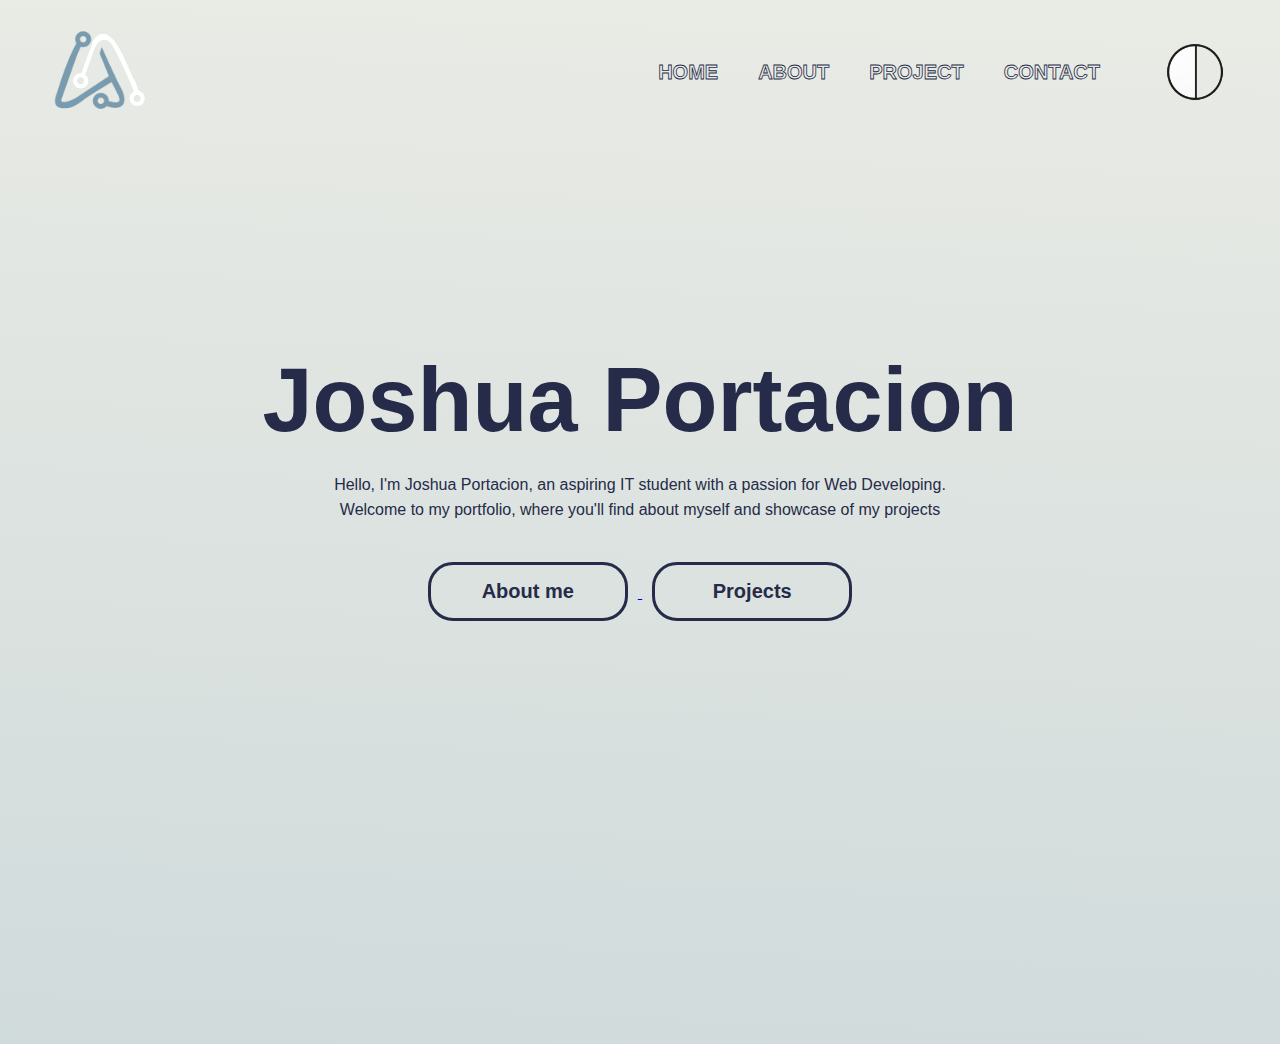
==== index.html @ 2a8d87c0 "13th" ====
<!DOCTYPE html>
<html lang="en">
<head>
    <meta charset="UTF-8">
    <meta http-equiv="X-UA-Compatible" content="IE=edge">
    <meta name="viewport" content="width=device-width, initial-scale=1.0">
    <title>E-Portfolio</title>
    
    <link rel="stylesheet" href="WEB.css">
    <link rel="stylesheet" href="https://cdnjs.cloudflare.com/ajax/libs/font-awesome/6.0.0-beta2/css/all.min.css" integrity="sha512-YWzhKL2whUzgiheMoBFwW8CKV4qpHQAEuvilg9FAn5VJUDwKZZxkJNuGM4XkWuk94WCrrwslk8yWNGmY1EduTA==" crossorigin="anonymous" referrerpolicy="no-referrer" />
</head>
<body>
    <header>
        <nav>
            <ul class='nav-bar'>
                <li><a href="index.html">
                  <img src="img\Logo.png" class="logo" alt="Home" id="logo" /></a></li>
                <input type='checkbox' id='check' />
                <label for="check" class="open-menu"><i class="fas fa-bars"></i></label>
                <ul class="menu"> 
                    <li><a href="index.html">Home</a></li>
                    <li><a href="ABOUT.html">About</a></li>
                    <li><a href="PROJECT.html">Project</a></li>
                    <li><a href="CONTACT.html">Contact</a></li>
                    <label for="check" class="close-menu"><i class="fas fa-times"></i></label>
                <li></li><img src="img\Light.png" id="icon"/></li>
                </ul>
                
            </ul>
        </nav>
        
    </header>
    
    <div class="all">
    <div class="content">
        <h1>Joshua Portacion</h1>
        
        <p>
          Hello, I'm Joshua Portacion, an aspiring IT student with a passion for
          Web Developing. <br />
          Welcome to my portfolio, where you'll find about myself and showcase
          of my projects
        </p>
        <div>
          <a href="AboutMe.html">
            <button type="button"><span></span>About me</button>
          </a>
          <a href="Project.html">
            <button type="button"><span></span>Projects</button>
          </a>
        </div>
    </div>
  </div>
  <script src="WEB.js"></script>
</body>
</html>
---- WEB.css ----
*{
  box-sizing: border-box;
  margin: 0;
  padding: 0;
}

:root {
  --font-main-color: #252b48;
  --font-secondary-color: #96b6c5;
  --background-color: linear-gradient(
    182deg,
    #f1f0e8,
    #adc4ce,
    #f1f0e8,
    #96b6c5
  );
  --image-background-shadow: black;
}
.dark-theme {
  --font-main-color: #96b6c5;
  --font-secondary-color: #252b48;
  --background-color: linear-gradient(
    182deg,
    #272829,
    #61677a,
    #272829,
    #61677a
    
  );
  --image-background-shadow: white;
}

@keyframes contentIMG {
  0% {
    transform: scale(0.5);
  }

  100% {
    transform: scale(1);
  }
}

@keyframes contentP {
  0% {
    font-size: 0%;
  }

  100% {
    font-size: 100%;
  }
}
@keyframes contentH1 {
  0% {
    font-size: 10px;
  }

  100% {
    font-size: 90px;
  }
}
@keyframes contentNAV {
  0% {
    opacity: 0;
    transform: translateX(250px);
  }

  100% {
    opacity: 1;
    transform: translateX(0);
  }
}

@-webkit-keyframes AnimationName {
  0% {
    background-position: 50% 0%;
  }
  50% {
    background-position: 51% 100%;
  }
  100% {
    background-position: 50% 0%;
  }
}
@-moz-keyframes AnimationName {
  0% {
    background-position: 50% 0%;
  }
  50% {
    background-position: 51% 100%;
  }
  100% {
    background-position: 50% 0%;
  }
}
@-o-keyframes AnimationName {
  0% {
    background-position: 50% 0%;
  }
  50% {
    background-position: 51% 100%;
  }
  100% {
    background-position: 50% 0%;
  }
}
@keyframes AnimationName {
  0% {
    background-position: 50% 0%;
  }
  50% {
    background-position: 51% 100%;
  }
  100% {
    background-position: 50% 0%;
  }
}


body {
  font-family: "Poppins", sans-serif;
  --color1: #ffffff94 ;
  --color2: #181818 ;
  background: var(--background-color);
  background-size: 800% 800%;
  -webkit-animation: AnimationName 28s ease infinite;
  -moz-animation: AnimationName 28s ease infinite;
  -o-animation: AnimationName 28s ease infinite;
  animation: AnimationName 28s ease infinite;
  overflow: auto;
  overflow-x: hidden;
}

.all {
  width: 100%;
  height: 100vh;
  text-align: center;
  
}
.nav-bar {
  width: 100%;
  display: flex;
  justify-content: space-between;
  align-items: center;
  list-style: none;
  position: relative;
  padding: 20px 50px;
  
}
.logo {width: 100px; }

.menu {
  
  display: flex;
  align-items: center;
}

.menu li {
  list-style: none;
  display: inline-block;
  margin: 0 20px;
  position: relative;
}
.menu li a {
  text-decoration: none;
  color: #ffffff00;
  font-weight: bold;
  font-size: 20px;
  -webkit-text-stroke: 0.8px;
  -webkit-text-stroke-color: var(--font-main-color);
  text-transform: uppercase;
  font-family: "CustomFont", sans-serif;
  animation: contentNAV 1s ease 0s 1 normal none;
}
.menu li a::after {
  content: "";
  height: 3px;
  width: 0;
  background: #00000059;
  position: absolute;
  left: 0;
  bottom: -3px;
  transition: 0.5s;
}
.menu li a:hover:after {width: 100%;}
.open-menu , .close-menu {
  position: absolute;
  color: var(--color2);
  cursor: pointer;
  font-size: 1.5rem;
  display: none;
}
.open-menu {
  top: 50%;
  right: 20px;
  transform: translateY(-50%);
}
.close-menu {
  top: 20px;
  right: 20px;
}

.content {
  width: 100%;
  position: absolute;
  top: 50%;
  transform: translateY(-50%);
  text-align: center;
  color: var(--font-main-color);
  overflow: hidden;
  white-space: nowrap;
}

.content h1 {
  font-size: 90px;
  margin-top: 90px;
  font-family: "CustomFont", sans-serif;
  animation: contentH1 1s ease;
}

.content p {
  margin: 20px auto;
  font-weight: 100;
  line-height: 25px;
  font-family: "CustomFont", sans-serif;
  animation: contentP 0.8s ease;
}

button {
  width: 200px;

  padding: 15px 0;
  text-align: center;
  margin: 20px 10px;
  font-weight: bold;
  border: 3px solid var(--font-main-color);
  border-radius: 25px;
  background: transparent;
  color: var(--font-main-color);
  cursor: pointer;
  position: relative;
  overflow: hidden;
  font-family: "CustomFont", sans-serif;
  font-size: 20px;
}

span {
  background: var(--font-main-color);
  height: 100%;
  width: 0;
  position: absolute;
  left: 0;
  bottom: 0;
  z-index: -1;
  transition: 0.3s;
}

button:hover span {
  width: 100%;
}

button:hover {
  border: none;
  color: var(--font-secondary-color);
}

#icon{
  width: 70px;
  cursor: pointer;
}

.container{
  margin-top: 100px;
  margin-bottom: 300px;
}

.grid {
  display: grid;
  grid-template-columns: repeat(2, 1fr); 
  grid-template-rows: repeat(2, 1fr); 
  gap: 50px;
  justify-content: center;
  align-items: center;
  height: 60vh;
  width: 80vh;
  text-align: center;
  padding: 20px;
  margin-bottom: px;
  
}


.item {
  position: relative;
  overflow: hidden;
  width: 550px;
  height: 300px;
  cursor: pointer;
  right: -35rem;
  top: 6rem;
  border-radius: 50px;
  box-shadow: 10px 10px 50px black;
}




.item:hover img {
  transform: scale(1.1);
  transition: transform 0.3s ease;
}


.overlay {
  position: absolute;
  top: 0;
  left: 0;
  right: 0;
  bottom: 0;
  background-color: rgba(0, 0, 0, 0.8);
  color: #fff;
  display: flex;
  flex-direction: column;
  justify-content: center;
  align-items: center;
  opacity: 0;
  transition: opacity 0.3s ease;
}


.item:hover .overlay {
  opacity: 1;
}


.overlay h3 {
  margin: 0;
  font-size: 1.2rem;
}

.overlay p {
  margin: 5px 0;
  font-size: 1rem;
}

.heading {
  width: 100%;
  position: absolute;
  left: 750px;
  transform: translateY(-50%);
  text-align: left;
  color: var(--font-main-color);
  overflow: hidden;
  white-space: nowrap;
}

.heading h1{
  font-size: 100px;
  margin-bottom: 20px;
  font-family: "CustomFont", sans-serif;
}

#check {display: none;}
  @media(max-width: 610px){
    .menu {
      display: flex;
      flex-direction: column;
      align-items: center;
      width: 100%;
      position: fixed; /* Change this from absolute to fixed */
      top: 0;
      right: -100%;
      z-index: 100;
      background-color: var(--color2);
      transition: all 0.2s ease-in-out;
      height: 100vh; /* Add this to take up the full viewport height */
      overflow-y: auto; /* Add this for scrolling on smaller screens */
    }
  
    .menu.opened {
      right: 0;
    }
  
    .menu-overlay {
      display: none;
      position: fixed;
      top: 0;
      left: 0;
      width: 100%;
      height: 100%;
      background: rgba(0, 0, 0, 0.6); /* Add an overlay background */
      z-index: 99; /* Position it below the menu */
    }
  
    .menu li {
      margin-top: 40px;
    }
  
    .menu li a {
      padding: 10px;
      color: var(--color1);
    }
  
    .open-menu, .close-menu {
      display: block;
      color: var(--color2);
      position: absolute;
      top: 20px;
      right: 20px;
      z-index: 101; /* Position it above the menu overlay */
    }
  
    #check:checked ~ .menu {
      right: 0;
    }
  
    #check:checked ~ .menu-overlay {
      display: block;
    }
  
    .grid {
      grid-template-columns: 1fr; /* Stack items in a single column */
      width: 100%; /* Full width on mobile devices */
    }
    .item {
      width: 100%; /* Full width on mobile devices */
      right: 0;
      top: 0;
    }

  }
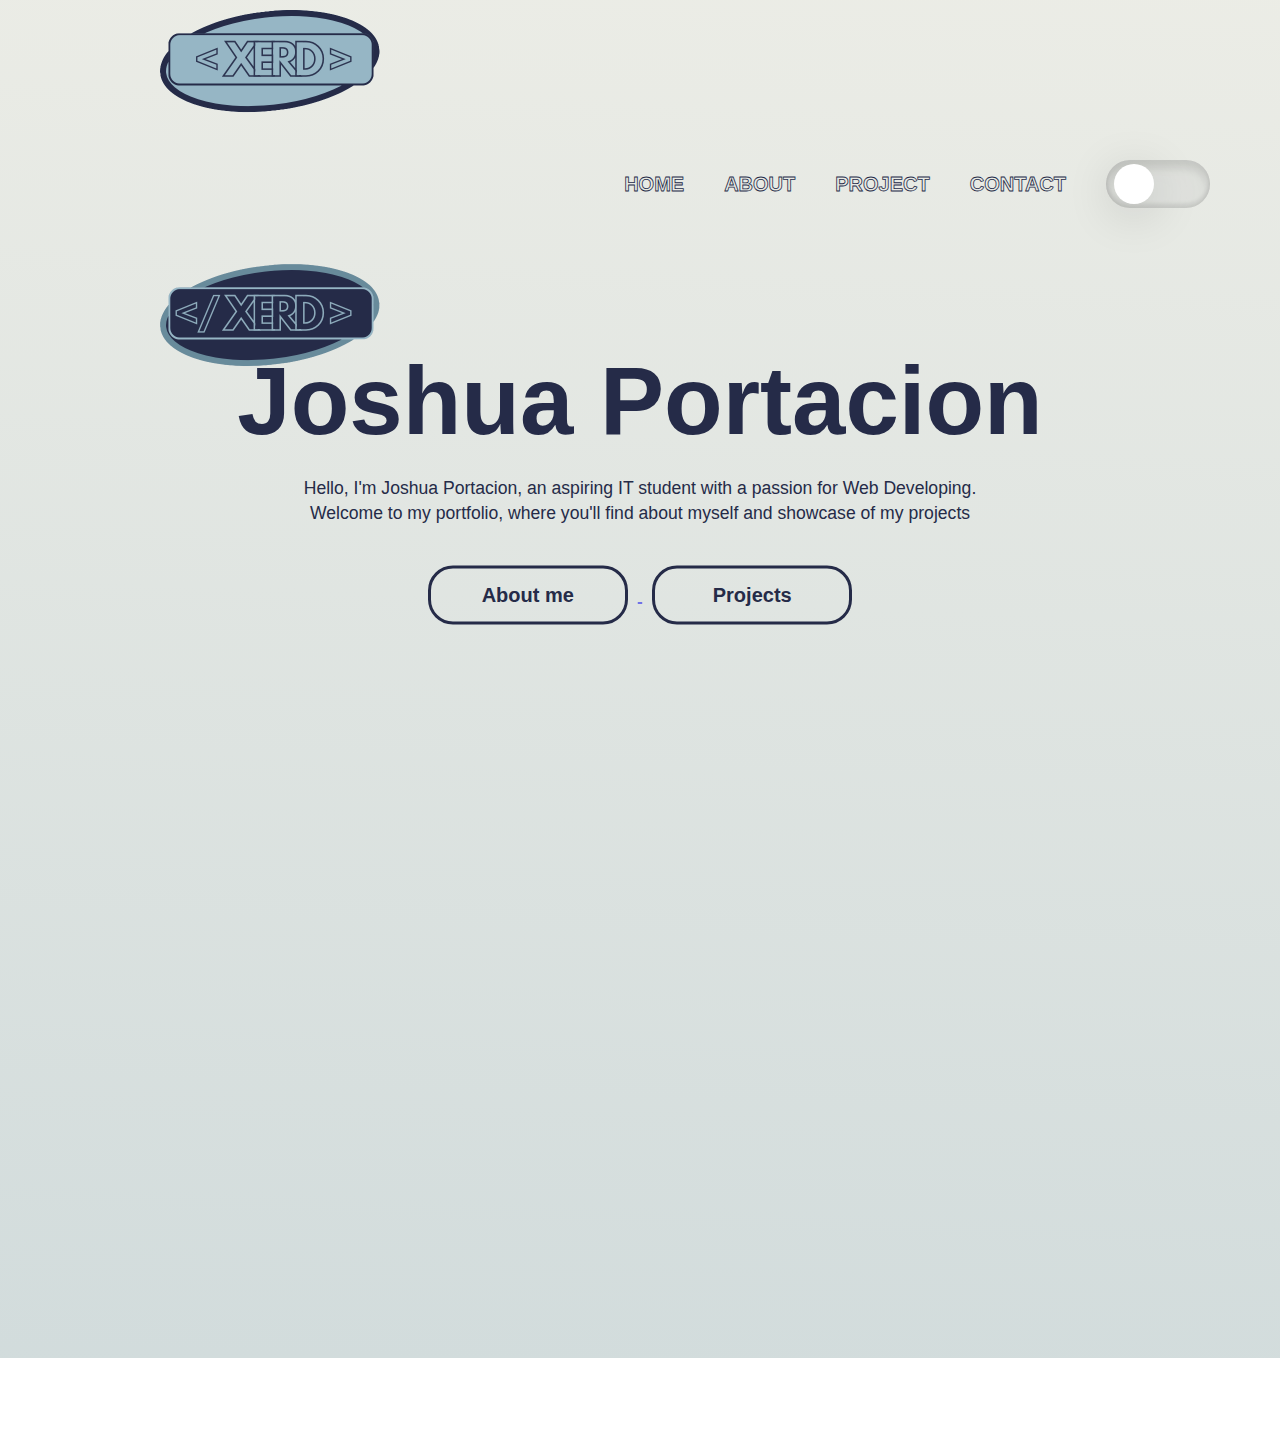
==== commit 462e1c0a: "20th" ====
--- a/index.html
+++ b/index.html
@@ -7,14 +7,16 @@
     <title>E-Portfolio</title>
     
     <link rel="stylesheet" href="WEB.css">
+    <link rel="stylesheet" href="https://cdnjs.cloudflare.com/ajax/libs/font-awesome/6.1.2/css/all.min.css" integrity="sha512-1sCRPdkRXhBV2PBLUdRb4tMg1w2YPf37qatUFeS7zlBy7jJI8Lf4VHwWfZZfpXtYSLy85pkm9GaYVYMfw5BC1A==" crossorigin="anonymous" referrerpolicy="no-referrer" />
     <link rel="stylesheet" href="https://cdnjs.cloudflare.com/ajax/libs/font-awesome/6.0.0-beta2/css/all.min.css" integrity="sha512-YWzhKL2whUzgiheMoBFwW8CKV4qpHQAEuvilg9FAn5VJUDwKZZxkJNuGM4XkWuk94WCrrwslk8yWNGmY1EduTA==" crossorigin="anonymous" referrerpolicy="no-referrer" />
 </head>
-<body>
+<body style="overflow-y: hidden ;">
     <header>
         <nav>
             <ul class='nav-bar'>
                 <li><a href="index.html">
-                  <img src="img\Logo.png" class="logo" alt="Home" id="logo" /></a></li>
+                  <img id="logo-light" src="img\lightlogo.png" alt="Light Logo">
+                  <img id="logo-dark" src="img\darklogo.png" alt="Dark Logo"></a></li>
                 <input type='checkbox' id='check' />
                 <label for="check" class="open-menu"><i class="fas fa-bars"></i></label>
                 <ul class="menu"> 
@@ -23,14 +25,14 @@
                     <li><a href="PROJECT.html">Project</a></li>
                     <li><a href="CONTACT.html">Contact</a></li>
                     <label for="check" class="close-menu"><i class="fas fa-times"></i></label>
-                <li></li><img src="img\Light.png" id="icon"/></li>
+                <li><div class="btn"> <div class="btn__indicator"> <div class="btn__icon-container"> <i class="btn__icon fa-solid"></i> </div> </div> </div> </li>
                 </ul>
                 
             </ul>
         </nav>
         
     </header>
-    
+
     <div class="all">
     <div class="content">
         <h1>Joshua Portacion</h1>
--- a/WEB.css
+++ b/WEB.css
@@ -5,28 +5,29 @@
 }
 
 :root {
-  --font-main-color: #252b48;
-  --font-secondary-color: #96b6c5;
-  --background-color: linear-gradient(
+  --color: #9176FF;
+  --light-color: linear-gradient(
     182deg,
     #f1f0e8,
     #adc4ce,
     #f1f0e8,
-    #96b6c5
-  );
+    #96b6c5);
+  --light-icon-color: #FFDE59;
+  --font-main-color: #252b48;
+  --font-secondary-color: #96b6c5;
   --image-background-shadow: black;
 }
-.dark-theme {
+.darkmode {
   --font-main-color: #96b6c5;
   --font-secondary-color: #252b48;
-  --background-color: linear-gradient(
+  --dark-icon-color: #fff;
+  --dark-color: linear-gradient(
     182deg,
     #272829,
     #61677a,
     #272829,
-    #61677a
-    
-  );
+    #61677a);
+  --dark-color-back: #2b2b2b;
   --image-background-shadow: white;
 }
 
@@ -46,16 +47,16 @@
   }
 
   100% {
-    font-size: 100%;
+    font-size: 1.1rem;
   }
 }
 @keyframes contentH1 {
   0% {
-    font-size: 10px;
-  }
-
-  100% {
-    font-size: 90px;
+    font-size: 0%;
+  }
+
+  100% {
+    font-size: 6rem;
   }
 }
 @keyframes contentNAV {
@@ -113,6 +114,81 @@
   100% {
     background-position: 50% 0%;
   }
+}
+
+.btn{
+  background-color: #ffffff3d;
+  width: 6.5em;
+  height: 3em;
+  border-radius: 10em;
+  padding: 0 0.5em;
+
+  box-shadow: inset 0 8px 60px rgba(0,0,0, .1),
+              inset 0 8px 8px rgba(0,0,0, .1),
+              inset 0 -4px 4px rgba(0,0,0, .1);
+
+  position: relative;
+
+  display: flex;
+  align-items: center;
+
+  cursor: pointer;
+}
+
+.btn__indicator{
+  background-color: #fff;
+  width: 2.5em;
+  height: 2.5em;
+  border-radius: 50%;
+
+  position: absolute;
+
+  box-shadow: 0 8px 50px rgba(0,0,0, .2);
+
+  transition: transform .3s ease;
+}
+
+.btn__icon-container{
+  width: 100%;
+  height: 100%;
+
+  display: flex;
+  justify-content: center;
+  align-items: center;
+}
+
+.btn__icon{
+  color: var(--light-icon-color);
+  font-size: 1rem;
+}
+
+/* ANIMATION */
+.btn__icon.animated{
+  animation: spin 0.5s;
+}
+
+@keyframes spin{
+  to {
+    transform: rotate(360deg);
+  }
+}
+
+/*  DARKMODE  */
+
+.darkmode .btn{
+  box-shadow: inset 0 8px 60px rgba(0,0,0, .3),
+              inset 8px 0 8px rgba(0,0,0, .3),
+              inset 0 -4px 4px rgba(0,0,0, .3);
+}
+
+.darkmode .btn__indicator{
+  transform: translateX(3em);
+  background-color: var(--dark-color-back);
+  box-shadow: 0 8px 40px rgba(0,0,0, .3);
+}
+
+.darkmode .btn__icon{
+  color: var(--dark-icon-color);
 }
 
 
@@ -120,7 +196,7 @@
   font-family: "Poppins", sans-serif;
   --color1: #ffffff94 ;
   --color2: #181818 ;
-  background: var(--background-color);
+  background: var(--light-color);
   background-size: 800% 800%;
   -webkit-animation: AnimationName 28s ease infinite;
   -moz-animation: AnimationName 28s ease infinite;
@@ -130,6 +206,20 @@
   overflow-x: hidden;
 }
 
+body.darkmode{
+  font-family: "Poppins", sans-serif;
+  --color1: #ffffff94 ;
+  --color2: #181818 ;
+  background: var(--dark-color);
+  background-size: 800% 800%;
+  -webkit-animation: AnimationName 28s ease infinite;
+  -moz-animation: AnimationName 28s ease infinite;
+  -o-animation: AnimationName 28s ease infinite;
+  animation: AnimationName 28s ease infinite;
+  overflow: auto;
+  overflow-x: hidden;
+}
+
 .all {
   width: 100%;
   height: 100vh;
@@ -138,6 +228,7 @@
 }
 .nav-bar {
   width: 100%;
+  margin-top: -90px;
   display: flex;
   justify-content: space-between;
   align-items: center;
@@ -146,7 +237,9 @@
   padding: 20px 50px;
   
 }
-.logo {width: 100px; }
+#logo-light {width: 250px; margin-left: 6rem;}
+#logo-dark {width: 250px; margin-left: 6rem;}
+
 
 .menu {
   
@@ -199,6 +292,7 @@
   right: 20px;
 }
 
+
 .content {
   width: 100%;
   position: absolute;
@@ -211,18 +305,19 @@
 }
 
 .content h1 {
-  font-size: 90px;
+  font-size: 6rem;
   margin-top: 90px;
   font-family: "CustomFont", sans-serif;
   animation: contentH1 1s ease;
 }
 
 .content p {
+  font-size: 1.1rem;
   margin: 20px auto;
   font-weight: 100;
   line-height: 25px;
   font-family: "CustomFont", sans-serif;
-  animation: contentP 0.8s ease;
+  animation: contentP 1.1s ease;
 }
 
 button {
@@ -268,6 +363,7 @@
   cursor: pointer;
 }
 
+/* CSS for PROJECT*/
 .container{
   margin-top: 100px;
   margin-bottom: 300px;
@@ -342,7 +438,25 @@
   font-size: 1rem;
 }
 
-.heading {
+.project-heading {
+  width: 100%;
+  position: absolute;
+
+  transform: translateY(-50%);
+  text-align: center;
+  color: var(--font-main-color);
+  overflow: hidden;
+  white-space: nowrap;
+}
+
+.project-heading h1{
+  font-size: 100px;
+  margin-bottom: 20px;
+  font-family: "CustomFont", sans-serif;
+}
+/* CSS FOR ABOUT */
+
+.about-heading{
   width: 100%;
   position: absolute;
   left: 750px;
@@ -352,28 +466,52 @@
   overflow: hidden;
   white-space: nowrap;
 }
-
-.heading h1{
-  font-size: 100px;
-  margin-bottom: 20px;
-  font-family: "CustomFont", sans-serif;
-}
+.aboutme{
+  padding: 15em 30em;
+}
+
+.aboutme li{
+list-style-type: circle;
+font-size: 25px;
+
+}
+
+.aboutme p{
+  margin-bottom: 50px;
+  margin-top: 10px;
+  font-size: 17px;
+  }
 
 #check {display: none;}
   @media(max-width: 610px){
+    .nav-bar {
+      width: 100%;
+      margin-top: 30px;
+      display: flex;
+      justify-content: space-between;
+      align-items: center;
+      list-style: none;
+      position: relative;
+      padding: 20px 50px;
+      
+    }
+    
+    #logo-light {width: 175px; margin-left: -2rem; margin-top: -80px;}
+    #logo-dark {width: 175px; margin-left: -2rem; margin-top: -80px;}
+
     .menu {
       display: flex;
       flex-direction: column;
       align-items: center;
       width: 100%;
-      position: fixed; /* Change this from absolute to fixed */
+      position: fixed; 
       top: 0;
       right: -100%;
       z-index: 100;
       background-color: var(--color2);
       transition: all 0.2s ease-in-out;
-      height: 100vh; /* Add this to take up the full viewport height */
-      overflow-y: auto; /* Add this for scrolling on smaller screens */
+      height: 100vh; 
+      overflow-y: auto; 
     }
   
     .menu.opened {
@@ -387,8 +525,8 @@
       left: 0;
       width: 100%;
       height: 100%;
-      background: rgba(0, 0, 0, 0.6); /* Add an overlay background */
-      z-index: 99; /* Position it below the menu */
+      background: rgba(0, 0, 0, 0.6); 
+      z-index: 99; 
     }
   
     .menu li {
@@ -406,7 +544,7 @@
       position: absolute;
       top: 20px;
       right: 20px;
-      z-index: 101; /* Position it above the menu overlay */
+      z-index: 101;
     }
   
     #check:checked ~ .menu {
@@ -418,15 +556,76 @@
     }
   
     .grid {
-      grid-template-columns: 1fr; /* Stack items in a single column */
-      width: 100%; /* Full width on mobile devices */
+      grid-template-columns: 1fr; 
+      width: 100%; 
     }
     .item {
-      width: 100%; /* Full width on mobile devices */
+      width: 100%; 
       right: 0;
       top: 0;
     }
-
-  }
+  
+    .logo{
+      width: 70px;
+    }
+   
+    .content {
+      width: 100%;
+      height: max-content;
+      position: absolute;
+      top: 40%;
+      transform: translateY(-50%);
+      text-align: center;
+      color: var(--font-main-color);
+      overflow: hidden;
+      white-space: normal;
+    }
+
+    .content h1 {
+      font-size: calc(7vw + 1rem);
+      margin-top: 90px;
+      font-family: "CustomFont", sans-serif;
+      animation: contentH1 0s ease;
+    }
+    
+    .content p {
+      font-size: calc(1vw + .5rem);
+      margin: 10px auto;
+      font-weight: 100;
+      line-height: 20px;
+      animation: contentP 0s ease;
+     
+       
+    }
+
+    button {
+      width: 100px;
+    
+      padding: 15px 0;
+      text-align: center;
+      margin: 20px 10px;
+      font-weight: bold;
+      border: 3px solid var(--font-main-color);
+      border-radius: 25px;
+      background: transparent;
+      color: var(--font-main-color);
+      cursor: pointer;
+      position: relative;
+      overflow: hidden;
+      font-family: "CustomFont", sans-serif;
+      font-size: 10px;
+    }
+
+    .project-heading h1{
+      font-size: 75px;
+      margin-bottom: 100px;
+    }
+
+    .section-project{
+      margin-top: 100px;
+    }
+
+  }
+  
 
   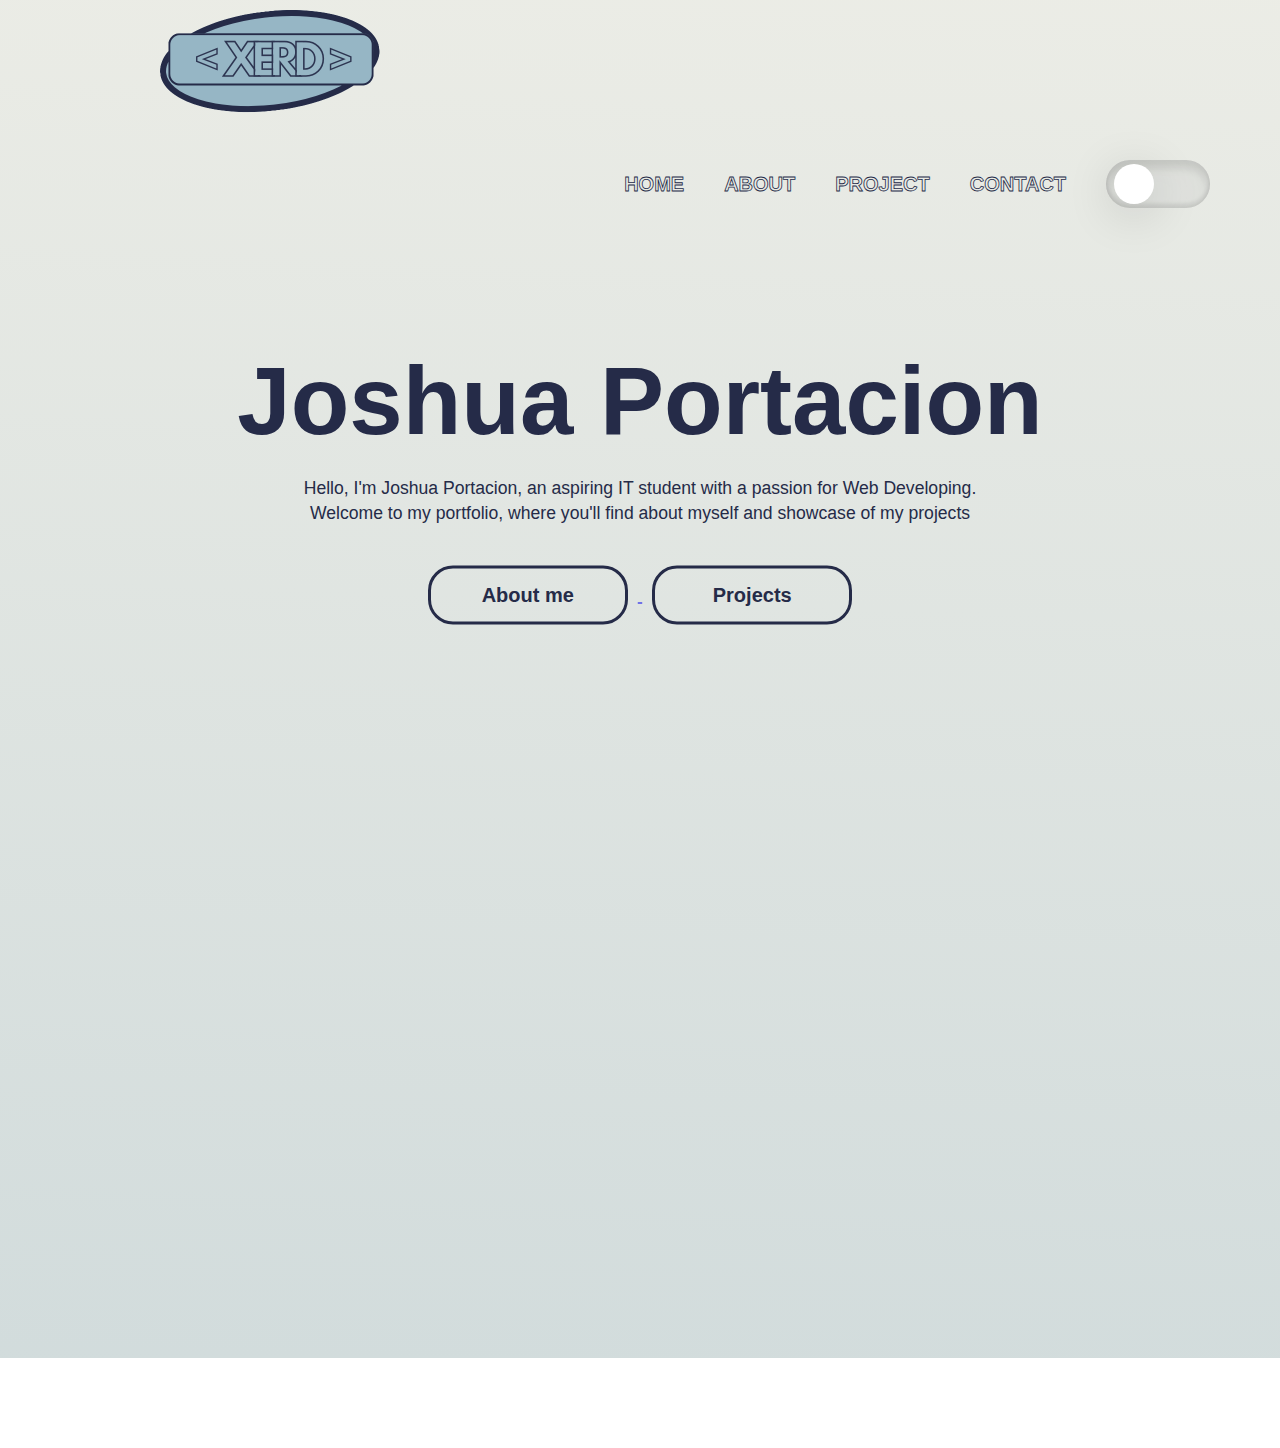
==== commit f2444d9e: "21st" ====
--- a/index.html
+++ b/index.html
@@ -16,7 +16,7 @@
             <ul class='nav-bar'>
                 <li><a href="index.html">
                   <img id="logo-light" src="img\lightlogo.png" alt="Light Logo">
-                  <img id="logo-dark" src="img\darklogo.png" alt="Dark Logo"></a></li>
+                  <img id="logo-dark" src="img\darklogo.png" alt="Dark Logo" style="display: hidden; visibility: hidden;"></a></li>
                 <input type='checkbox' id='check' />
                 <label for="check" class="open-menu"><i class="fas fa-bars"></i></label>
                 <ul class="menu"> 
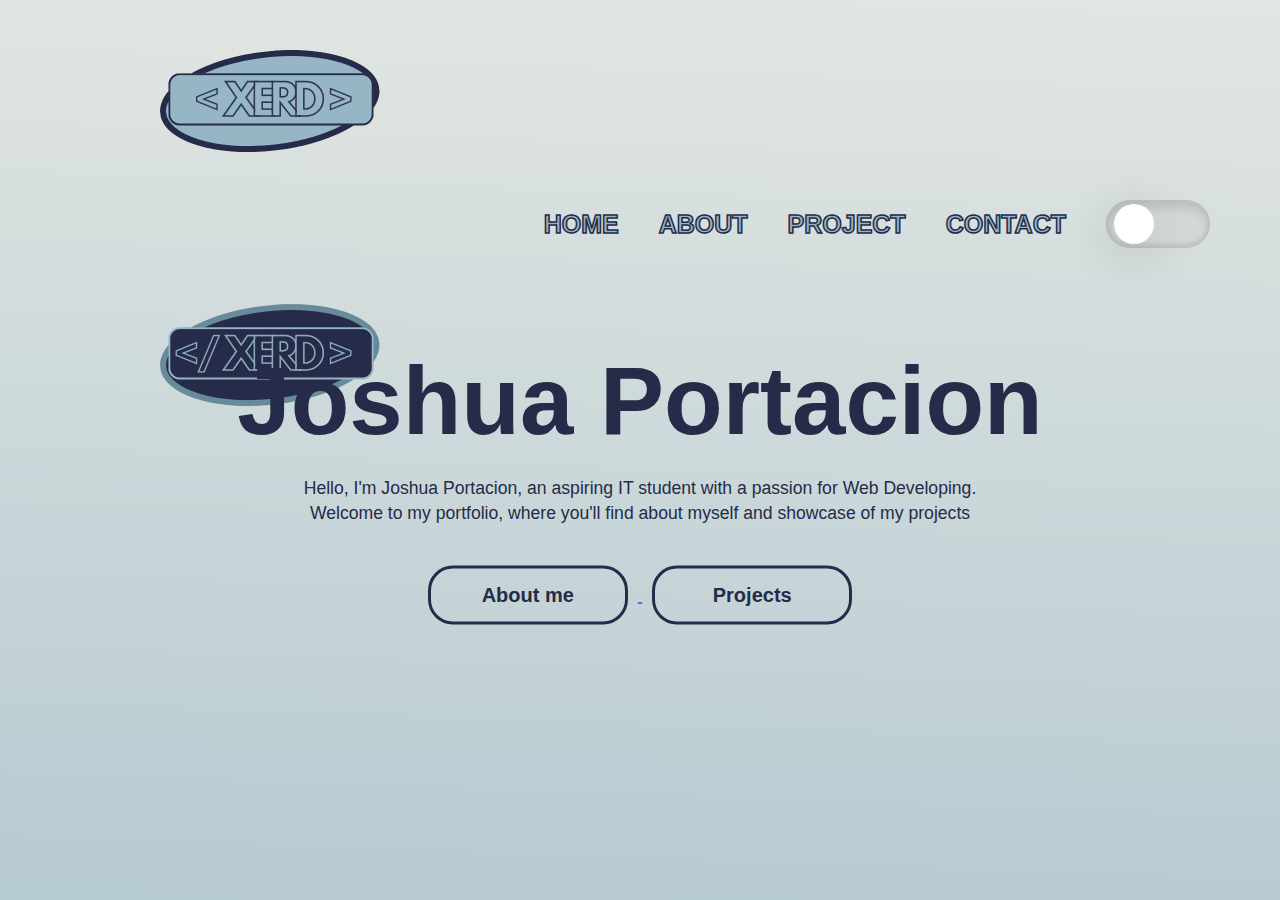
==== commit bf45fa03: "22nd" ====
--- a/index.html
+++ b/index.html
@@ -15,8 +15,8 @@
         <nav>
             <ul class='nav-bar'>
                 <li><a href="index.html">
-                  <img id="logo-light" src="img\lightlogo.png" alt="Light Logo">
-                  <img id="logo-dark" src="img\darklogo.png" alt="Dark Logo" style="display: hidden; visibility: hidden;"></a></li>
+                  <img class="logo" id="logo-light" src="img\lightlogo.png" alt="Light Logo">
+                  <img class="logo" id="logo-dark" src="img\darklogo.png" alt="Dark Logo" style="display: hidden;"></a></li>
                 <input type='checkbox' id='check' />
                 <label for="check" class="open-menu"><i class="fas fa-bars"></i></label>
                 <ul class="menu"> 
@@ -44,10 +44,10 @@
           of my projects
         </p>
         <div>
-          <a href="AboutMe.html">
+          <a href="ABOUT.html">
             <button type="button"><span></span>About me</button>
           </a>
-          <a href="Project.html">
+          <a href="PROJECT.html">
             <button type="button"><span></span>Projects</button>
           </a>
         </div>
--- a/WEB.css
+++ b/WEB.css
@@ -104,6 +104,17 @@
     background-position: 50% 0%;
   }
 }
+
+@keyframes myAnim {
+	0% {
+		transform: translateX(0);
+	}
+
+	100% {
+		transform: translateX(20px);
+	}
+}
+
 @keyframes AnimationName {
   0% {
     background-position: 50% 0%;
@@ -115,6 +126,8 @@
     background-position: 50% 0%;
   }
 }
+
+@keyframes rotate-vert-center{0%{transform:rotateY(0)}100%{transform:rotateY(360deg)}}
 
 .btn{
   background-color: #ffffff3d;
@@ -220,15 +233,13 @@
   overflow-x: hidden;
 }
 
-.all {
-  width: 100%;
-  height: 100vh;
-  text-align: center;
-  
-}
+.logo{
+  animation:rotate-vert-center .5s cubic-bezier(.455,.03,.515,.955) both
+}
+
 .nav-bar {
   width: 100%;
-  margin-top: -90px;
+  margin-top: -50px;
   display: flex;
   justify-content: space-between;
   align-items: center;
@@ -242,7 +253,6 @@
 
 
 .menu {
-  
   display: flex;
   align-items: center;
 }
@@ -250,15 +260,18 @@
 .menu li {
   list-style: none;
   display: inline-block;
+  
   margin: 0 20px;
   position: relative;
+  animation: myAnim 1s ease 0s 1 normal forwards;
 }
 .menu li a {
   text-decoration: none;
-  color: #ffffff00;
-  font-weight: bold;
-  font-size: 20px;
-  -webkit-text-stroke: 0.8px;
+  color: var(--font-secondary-color);
+  font-weight: bolder;
+  font-size: 25px;
+  
+  -webkit-text-stroke: 1.5px;
   -webkit-text-stroke-color: var(--font-main-color);
   text-transform: uppercase;
   font-family: "CustomFont", sans-serif;
@@ -286,10 +299,12 @@
   top: 50%;
   right: 20px;
   transform: translateY(-50%);
+  visibility: hidden;
 }
 .close-menu {
   top: 20px;
   right: 20px;
+ 
 }
 
 
@@ -459,15 +474,21 @@
 .about-heading{
   width: 100%;
   position: absolute;
-  left: 750px;
   transform: translateY(-50%);
-  text-align: left;
+  text-align: center;
   color: var(--font-main-color);
   overflow: hidden;
   white-space: nowrap;
 }
+
+.about-heading h1{
+  font-size: 100px;
+  margin-top: 100px;
+  font-family: "CustomFont", sans-serif;
+}
 .aboutme{
-  padding: 15em 30em;
+  padding: 10em 30em;
+  color: var(--font-main-color);
 }
 
 .aboutme li{
@@ -475,6 +496,7 @@
 font-size: 25px;
 
 }
+
 
 .aboutme p{
   margin-bottom: 50px;
@@ -497,7 +519,7 @@
     }
     
     #logo-light {width: 175px; margin-left: -2rem; margin-top: -80px;}
-    #logo-dark {width: 175px; margin-left: -2rem; margin-top: -80px;}
+    #logo-dark {width: 175px; margin-left: -2rem; margin-top: -80px; }
 
     .menu {
       display: flex;
@@ -508,7 +530,7 @@
       top: 0;
       right: -100%;
       z-index: 100;
-      background-color: var(--color2);
+      background-color: var(--font-secondary-color);
       transition: all 0.2s ease-in-out;
       height: 100vh; 
       overflow-y: auto; 
@@ -535,16 +557,17 @@
   
     .menu li a {
       padding: 10px;
-      color: var(--color1);
+      color: var(--font-main-color);
     }
   
     .open-menu, .close-menu {
       display: block;
-      color: var(--color2);
+      color: var(--font-main-color);
       position: absolute;
       top: 20px;
       right: 20px;
       z-index: 101;
+      visibility: visible;
     }
   
     #check:checked ~ .menu {
@@ -625,6 +648,14 @@
       margin-top: 100px;
     }
 
+    .about-heading h1{
+      font-size: 75px;
+      margin-bottom: 100px;
+      margin-top: 150px;
+    }
+    
+    
+
   }
   
 
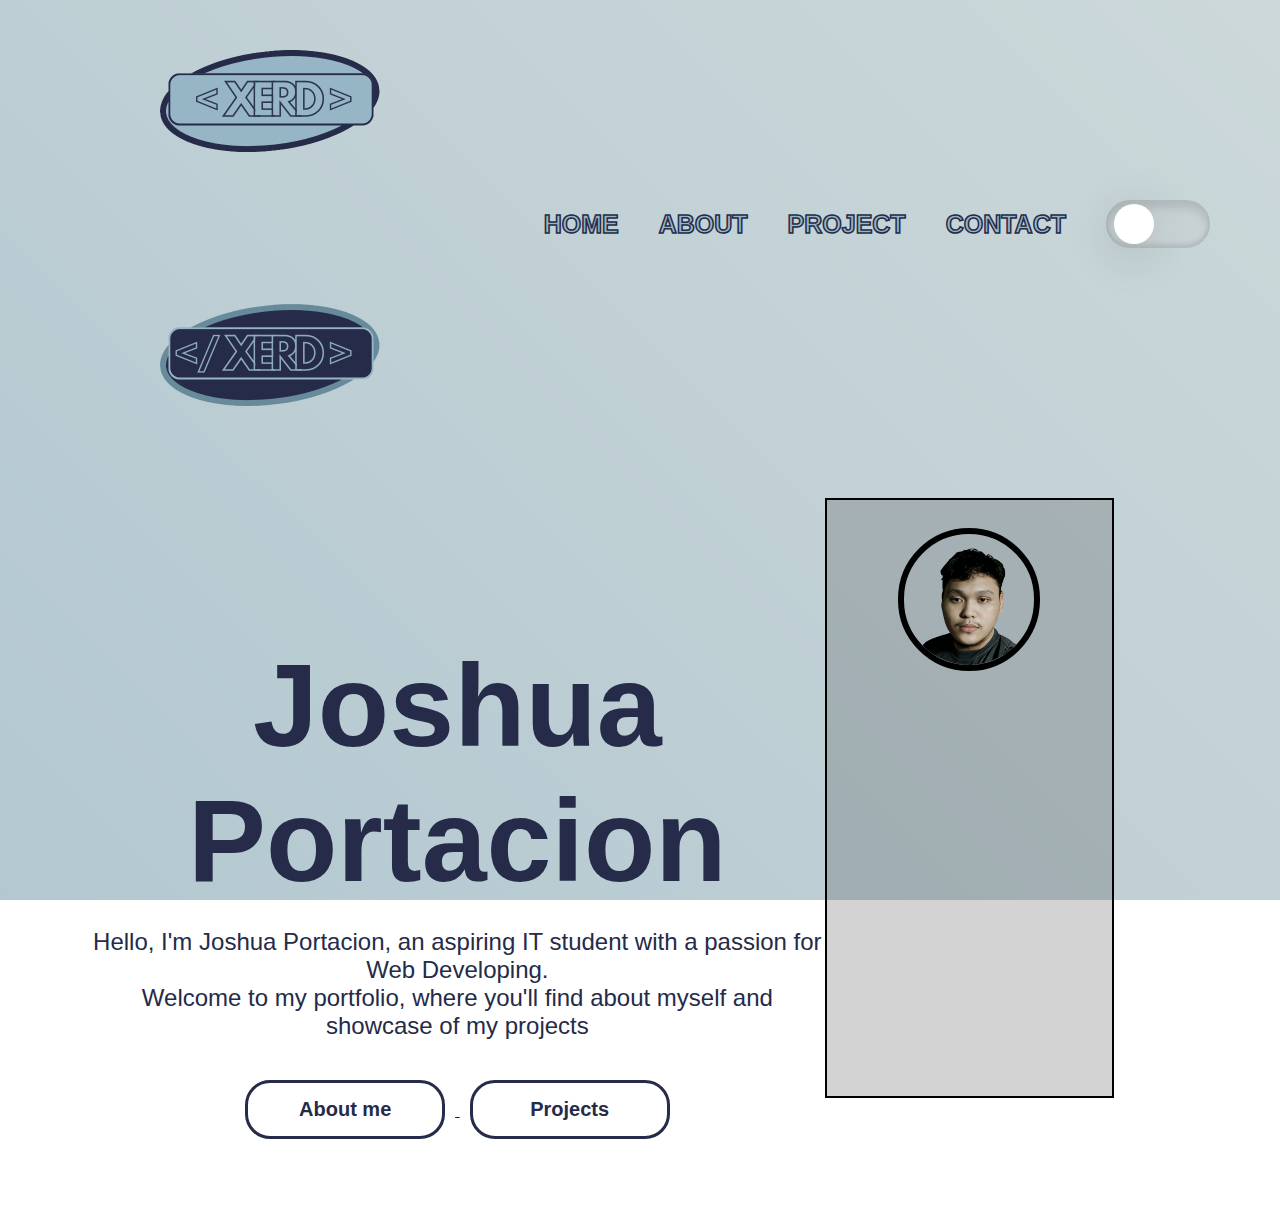
==== commit c9762e66: "25th" ====
--- a/index.html
+++ b/index.html
@@ -32,14 +32,16 @@
         </nav>
         
     </header>
+    
+    <div class="all">
+      
+    <div class="content">
 
-    <div class="all">
-    <div class="content">
         <h1>Joshua Portacion</h1>
         
         <p>
           Hello, I'm Joshua Portacion, an aspiring IT student with a passion for
-          Web Developing. <br />
+          Web Developing. <br>
           Welcome to my portfolio, where you'll find about myself and showcase
           of my projects
         </p>
@@ -51,8 +53,13 @@
             <button type="button"><span></span>Projects</button>
           </a>
         </div>
+        
     </div>
+    <div class="image-box">
+      <img src="img\pic.png" class="pic">
   </div>
+  </div>
+  
   <script src="WEB.js"></script>
 </body>
 </html>
--- a/WEB.css
+++ b/WEB.css
@@ -7,28 +7,30 @@
 :root {
   --color: #9176FF;
   --light-color: linear-gradient(
-    182deg,
+    45deg,
     #f1f0e8,
     #adc4ce,
     #f1f0e8,
     #96b6c5);
-  --light-icon-color: #FFDE59;
+  --light-icon-color: #eec008;
   --font-main-color: #252b48;
   --font-secondary-color: #96b6c5;
   --image-background-shadow: black;
+ 
 }
 .darkmode {
   --font-main-color: #96b6c5;
   --font-secondary-color: #252b48;
   --dark-icon-color: #fff;
   --dark-color: linear-gradient(
-    182deg,
+    45deg,
     #272829,
     #61677a,
     #272829,
     #61677a);
   --dark-color-back: #2b2b2b;
   --image-background-shadow: white;
+  
 }
 
 @keyframes contentIMG {
@@ -71,39 +73,20 @@
   }
 }
 
-@-webkit-keyframes AnimationName {
+@keyframes scale-up-center{0%{transform:scale(.5)}100%{transform:scale(1)}}
+
+@keyframes gradient {
   0% {
-    background-position: 50% 0%;
+      background-position: 0% 50%;
   }
   50% {
-    background-position: 51% 100%;
+      background-position: 100% 50%;
   }
   100% {
-    background-position: 50% 0%;
-  }
-}
-@-moz-keyframes AnimationName {
-  0% {
-    background-position: 50% 0%;
-  }
-  50% {
-    background-position: 51% 100%;
-  }
-  100% {
-    background-position: 50% 0%;
-  }
-}
-@-o-keyframes AnimationName {
-  0% {
-    background-position: 50% 0%;
-  }
-  50% {
-    background-position: 51% 100%;
-  }
-  100% {
-    background-position: 50% 0%;
-  }
-}
+      background-position: 0% 50%;
+  }
+}
+
 
 @keyframes myAnim {
 	0% {
@@ -115,19 +98,9 @@
 	}
 }
 
-@keyframes AnimationName {
-  0% {
-    background-position: 50% 0%;
-  }
-  50% {
-    background-position: 51% 100%;
-  }
-  100% {
-    background-position: 50% 0%;
-  }
-}
-
 @keyframes rotate-vert-center{0%{transform:rotateY(0)}100%{transform:rotateY(360deg)}}
+
+@keyframes scale-up-hor-center{0%{transform:scaleX(.4)}100%{transform:scaleX(1)}}
 
 .btn{
   background-color: #ffffff3d;
@@ -211,12 +184,11 @@
   --color2: #181818 ;
   background: var(--light-color);
   background-size: 800% 800%;
-  -webkit-animation: AnimationName 28s ease infinite;
-  -moz-animation: AnimationName 28s ease infinite;
-  -o-animation: AnimationName 28s ease infinite;
-  animation: AnimationName 28s ease infinite;
+  background-attachment: fixed;
+  animation: gradient 30s ease infinite;
   overflow: auto;
   overflow-x: hidden;
+
 }
 
 body.darkmode{
@@ -225,10 +197,8 @@
   --color2: #181818 ;
   background: var(--dark-color);
   background-size: 800% 800%;
-  -webkit-animation: AnimationName 28s ease infinite;
-  -moz-animation: AnimationName 28s ease infinite;
-  -o-animation: AnimationName 28s ease infinite;
-  animation: AnimationName 28s ease infinite;
+  background-attachment: fixed;
+  animation: gradient 30s ease infinite;
   overflow: auto;
   overflow-x: hidden;
 }
@@ -263,8 +233,11 @@
   
   margin: 0 20px;
   position: relative;
-  animation: myAnim 1s ease 0s 1 normal forwards;
-}
+  
+}
+
+
+
 .menu li a {
   text-decoration: none;
   color: var(--font-secondary-color);
@@ -275,7 +248,7 @@
   -webkit-text-stroke-color: var(--font-main-color);
   text-transform: uppercase;
   font-family: "CustomFont", sans-serif;
-  animation: contentNAV 1s ease 0s 1 normal none;
+  
 }
 .menu li a::after {
   content: "";
@@ -306,33 +279,74 @@
   right: 20px;
  
 }
-
+.all{
+  display:flex;
+ 
+  width: 80%;
+  margin-left: 7%;
+}
+.image-box {
+  width: 400px;
+  height: 600px;
+  border: 2px solid #000; /* Add a border to the box */
+  position: relative;
+  overflow: hidden;
+ 
+  background: rgba(70, 70, 70, 0.24); /* Add a semi-transparent white background */
+  
+  
+}
+
+.image-box::before {
+  content: "";
+  position: relative;
+  top: 0; 
+  left: 0;
+  width: 100%;
+  height: 100%;
+  background-image: url('pic.png');
+  filter: blur(5px); /* Add a blur filter to the pseudo-element */
+}
+
+.image-box img {
+  max-width: 50%;
+  max-height: 100%;
+  margin-left: 25%;
+  margin-right: 25%;
+  margin-top: 10%;
+  border-radius: 50%;
+  border: 6px solid black;
+}
 
 .content {
   width: 100%;
-  position: absolute;
+  position: relative;
   top: 50%;
-  transform: translateY(-50%);
+  top: 50px;
+
+  
+
   text-align: center;
   color: var(--font-main-color);
   overflow: hidden;
-  white-space: nowrap;
+ 
 }
 
 .content h1 {
-  font-size: 6rem;
+  font-size: 7.3rem;
   margin-top: 90px;
+  line-break: auto;
   font-family: "CustomFont", sans-serif;
-  animation: contentH1 1s ease;
+  animation:scale-up-center .4s cubic-bezier(.39,.575,.565,1.000) both
 }
 
 .content p {
-  font-size: 1.1rem;
+  font-size: 1.5rem;
   margin: 20px auto;
   font-weight: 100;
-  line-height: 25px;
+  
   font-family: "CustomFont", sans-serif;
-  animation: contentP 1.1s ease;
+  animation:scale-up-center .4s cubic-bezier(.39,.575,.565,1.000) both
 }
 
 button {
@@ -351,6 +365,7 @@
   overflow: hidden;
   font-family: "CustomFont", sans-serif;
   font-size: 20px;
+  animation:scale-up-hor-center .4s cubic-bezier(.39,.575,.565,1.000) both
 }
 
 span {
@@ -410,6 +425,7 @@
   top: 6rem;
   border-radius: 50px;
   box-shadow: 10px 10px 50px black;
+  animation:scale-up-hor-center .6s cubic-bezier(.39,.575,.565,1.000) both
 }
 
 
@@ -462,50 +478,76 @@
   color: var(--font-main-color);
   overflow: hidden;
   white-space: nowrap;
+  
 }
 
 .project-heading h1{
   font-size: 100px;
   margin-bottom: 20px;
   font-family: "CustomFont", sans-serif;
+  animation: myAnim 1s ease 0s 1 normal forwards; 
 }
 /* CSS FOR ABOUT */
 
 .about-heading{
   width: 100%;
+  height: 80%;
   position: absolute;
-  transform: translateY(-50%);
+  margin-top: -100px;
   text-align: center;
   color: var(--font-main-color);
-  overflow: hidden;
-  white-space: nowrap;
+  
 }
 
 .about-heading h1{
   font-size: 100px;
   margin-top: 100px;
   font-family: "CustomFont", sans-serif;
+  animation:scale-up-center .4s cubic-bezier(.39,.575,.565,1.000) both
 }
 .aboutme{
-  padding: 10em 30em;
+  
   color: var(--font-main-color);
+  width: 50%;
+  position: absolute;
+  top: 40%;
+  left: 31%;
+  white-space: normal;
+  text-align: justify;
 }
 
 .aboutme li{
 list-style-type: circle;
-font-size: 25px;
-
+font-size: 35px;
+font-weight: bold;
+animation:scale-up-center .4s cubic-bezier(.39,.575,.565,1.000) both
 }
 
 
 .aboutme p{
-  margin-bottom: 50px;
-  margin-top: 10px;
-  font-size: 17px;
-  }
-
+  margin-bottom: 100px;
+  margin-top: 20px;
+  margin-right: 20%;
+  font-size: 18px;
+  white-space: normal;
+  width: 70%;
+  animation:scale-up-center .4s cubic-bezier(.39,.575,.565,1.000) both
+  }
+  .resume-link {
+    text-decoration: none; 
+    color: inherit; 
+  }
 #check {display: none;}
   @media(max-width: 610px){
+    body {
+      background: var(--light-color);
+      background-attachment:fixed ;
+      background-size: 800% 800%;
+      animation: gradient 30s ease infinite;
+      
+    
+    }
+    
     .nav-bar {
       width: 100%;
       margin-top: 30px;
@@ -518,8 +560,8 @@
       
     }
     
-    #logo-light {width: 175px; margin-left: -2rem; margin-top: -80px;}
-    #logo-dark {width: 175px; margin-left: -2rem; margin-top: -80px; }
+    #logo-light {width: 175px; margin-left: -2rem; margin-top: -80px; cursor: pointer;}
+    #logo-dark {width: 175px; margin-left: -2rem; margin-top: -80px; cursor: pointer;}
 
     .menu {
       display: flex;
@@ -592,11 +634,26 @@
       width: 70px;
     }
    
+    .image-box {
+      width: 400px;
+      height: 600px;
+
+      margin-top: 700px;
+      position: absolute;
+      overflow: hidden;
+  
+     }
+     
+     .all{
+      display:flex;
+      width: 80%;
+      margin-left: 0%;
+    }
     .content {
       width: 100%;
       height: max-content;
       position: absolute;
-      top: 40%;
+      top: 50%;
       transform: translateY(-50%);
       text-align: center;
       color: var(--font-main-color);
@@ -605,21 +662,47 @@
     }
 
     .content h1 {
-      font-size: calc(7vw + 1rem);
+      font-size: calc(7vw + 2rem);
       margin-top: 90px;
       font-family: "CustomFont", sans-serif;
       animation: contentH1 0s ease;
     }
     
     .content p {
-      font-size: calc(1vw + .5rem);
+      font-size: calc(1vw + .55rem);
       margin: 10px auto;
       font-weight: 100;
       line-height: 20px;
       animation: contentP 0s ease;
+      margin-left: 10%;
+      margin-right: 10%;
      
        
     }
+
+    .about-heading h1{
+      
+      margin-top: 100px;
+      font-size: calc(7vw + 2.7rem);
+      animation:scale-up-center .4s cubic-bezier(.39,.575,.565,1.000) both
+    }
+
+      .aboutme{
+  
+        color: var(--font-main-color);
+        width: 100%;
+        position: absolute;
+        top: 40%;
+        left: 0%;
+        margin-top: 40px;
+        margin-left: 40px;
+        white-space: normal;
+        text-align: left;
+        
+      }
+
+      
+    
 
     button {
       width: 100px;
@@ -642,19 +725,17 @@
     .project-heading h1{
       font-size: 75px;
       margin-bottom: 100px;
+      animation: myAnim 0s ease 0s 1 normal backwards; 
     }
 
     .section-project{
       margin-top: 100px;
     }
 
-    .about-heading h1{
-      font-size: 75px;
-      margin-bottom: 100px;
-      margin-top: 150px;
-    }
     
     
+    .image-box {
+display: none;}
 
   }
   
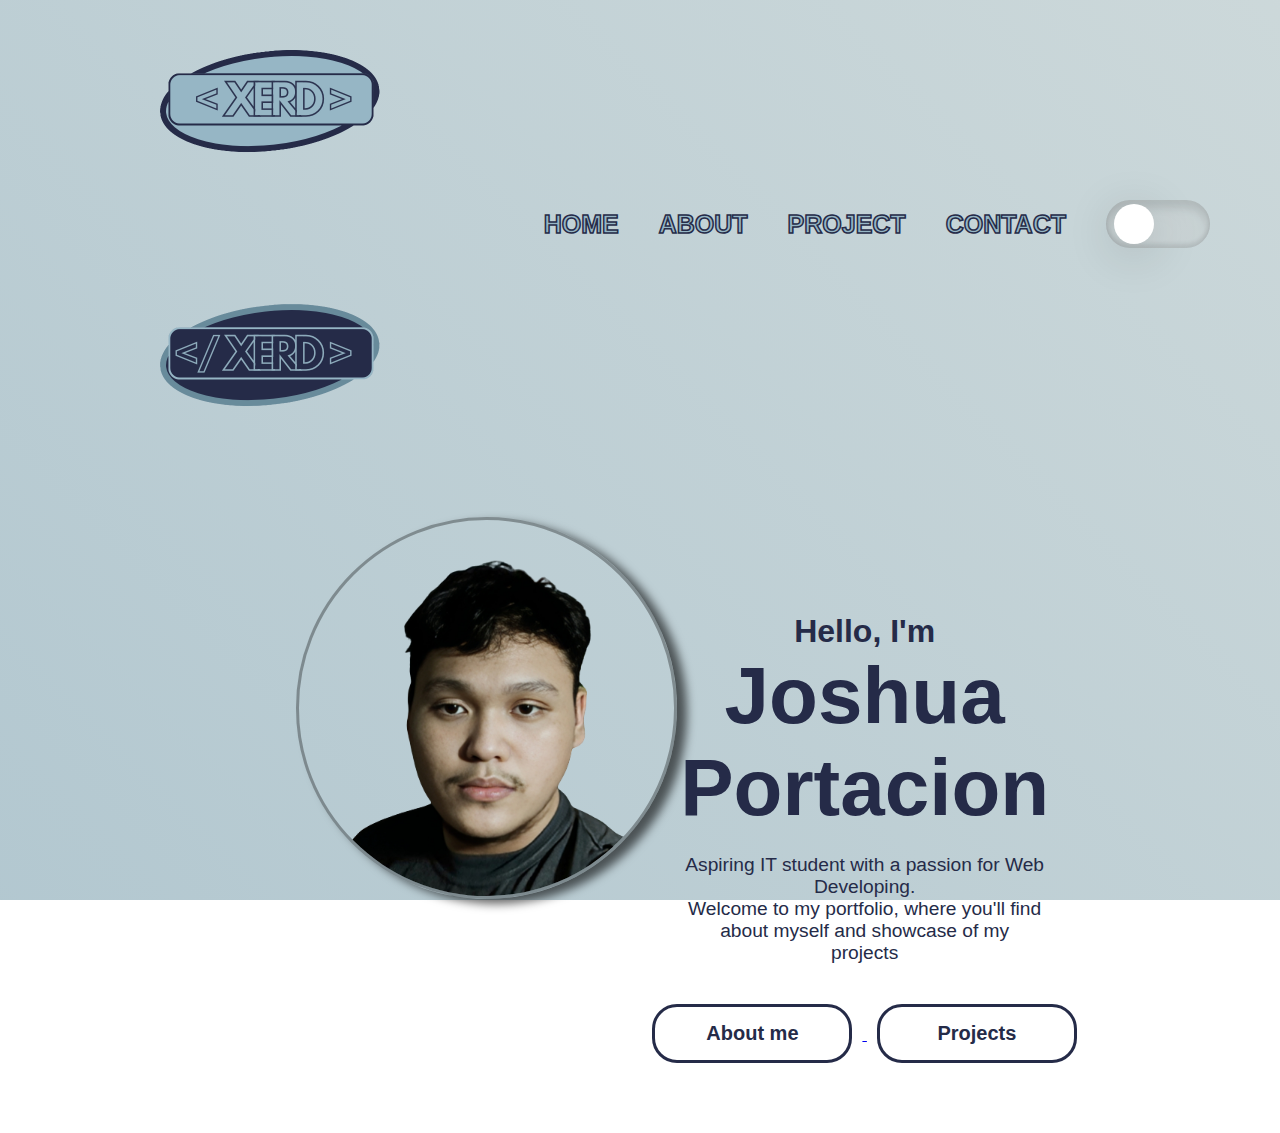
==== commit 05a96b52: "26th" ====
--- a/index.html
+++ b/index.html
@@ -34,13 +34,15 @@
     </header>
     
     <div class="all">
-      
+      <div class="image-box">
+        <img src="img\pic.png" class="pic">
+    </div>
     <div class="content">
-
+        <h2>Hello, I'm</h2>
         <h1>Joshua Portacion</h1>
         
         <p>
-          Hello, I'm Joshua Portacion, an aspiring IT student with a passion for
+          Aspiring IT student with a passion for
           Web Developing. <br>
           Welcome to my portfolio, where you'll find about myself and showcase
           of my projects
@@ -55,9 +57,7 @@
         </div>
         
     </div>
-    <div class="image-box">
-      <img src="img\pic.png" class="pic">
-  </div>
+    
   </div>
   
   <script src="WEB.js"></script>
--- a/WEB.css
+++ b/WEB.css
@@ -285,18 +285,12 @@
   width: 80%;
   margin-left: 7%;
 }
-.image-box {
-  width: 400px;
-  height: 600px;
-  border: 2px solid #000; /* Add a border to the box */
+
+.image-box{
   position: relative;
-  overflow: hidden;
- 
-  background: rgba(70, 70, 70, 0.24); /* Add a semi-transparent white background */
-  
-  
-}
-
+  bottom: 150px;
+  left: 100px;
+}
 .image-box::before {
   content: "";
   position: relative;
@@ -305,24 +299,25 @@
   width: 100%;
   height: 100%;
   background-image: url('pic.png');
-  filter: blur(5px); /* Add a blur filter to the pseudo-element */
+  filter: blur(5px); 
 }
 
 .image-box img {
-  max-width: 50%;
+  max-width: 90%;
   max-height: 100%;
   margin-left: 25%;
   margin-right: 25%;
-  margin-top: 10%;
+  margin-top: 40%;
   border-radius: 50%;
-  border: 6px solid black;
+  border: 3px solid rgba(0, 0, 0, 0.322);
+  box-shadow: 10px 5px 10px rgba(0, 0, 0, .6);
 }
 
 .content {
-  width: 100%;
+  width: 70%;
   position: relative;
-  top: 50%;
-  top: 50px;
+  left: 5%;
+  top: 25px;
 
   
 
@@ -331,18 +326,22 @@
   overflow: hidden;
  
 }
-
+.content h2 {
+  font-size: 2rem; 
+  margin-top: 90px; 
+  font-family: "CustomFont", sans-serif;
+  animation: scale-up-center .4s cubic-bezier(.39, .575, .565, 1.000) both;
+}
 .content h1 {
-  font-size: 7.3rem;
-  margin-top: 90px;
+  font-size: 5rem;
   line-break: auto;
   font-family: "CustomFont", sans-serif;
   animation:scale-up-center .4s cubic-bezier(.39,.575,.565,1.000) both
 }
 
 .content p {
-  font-size: 1.5rem;
-  margin: 20px auto;
+  font-size: 1.2rem;
+  margin: 20px 20%;
   font-weight: 100;
   
   font-family: "CustomFont", sans-serif;
@@ -491,11 +490,12 @@
 
 .about-heading{
   width: 100%;
-  height: 80%;
   position: absolute;
-  margin-top: -100px;
+  transform: translateY(-50%);
   text-align: center;
   color: var(--font-main-color);
+  overflow: hidden;
+  white-space: nowrap;
   
 }
 
@@ -510,7 +510,7 @@
   color: var(--font-main-color);
   width: 50%;
   position: absolute;
-  top: 40%;
+  top: 45%;
   left: 31%;
   white-space: normal;
   text-align: justify;
@@ -518,7 +518,7 @@
 
 .aboutme li{
 list-style-type: circle;
-font-size: 35px;
+font-size: 30px;
 font-weight: bold;
 animation:scale-up-center .4s cubic-bezier(.39,.575,.565,1.000) both
 }
@@ -650,7 +650,7 @@
       margin-left: 0%;
     }
     .content {
-      width: 100%;
+      width: 90%;
       height: max-content;
       position: absolute;
       top: 50%;
@@ -661,9 +661,16 @@
       white-space: normal;
     }
 
+    .content h2 {
+      font-size: calc(4vw + .55rem);
+      margin-top: 90px; 
+      font-family: "CustomFont", sans-serif;
+      animation: scale-up-center .4s cubic-bezier(.39, .575, .565, 1.000) both;
+    }
+
     .content h1 {
       font-size: calc(7vw + 2rem);
-      margin-top: 90px;
+      
       font-family: "CustomFont", sans-serif;
       animation: contentH1 0s ease;
     }
@@ -683,7 +690,7 @@
     .about-heading h1{
       
       margin-top: 100px;
-      font-size: calc(7vw + 2.7rem);
+      font-size: calc(5vw + 2.7rem);
       animation:scale-up-center .4s cubic-bezier(.39,.575,.565,1.000) both
     }
 
@@ -692,7 +699,7 @@
         color: var(--font-main-color);
         width: 100%;
         position: absolute;
-        top: 40%;
+        top: 35%;
         left: 0%;
         margin-top: 40px;
         margin-left: 40px;
@@ -701,7 +708,23 @@
         
       }
 
-      
+      .aboutme li{
+        list-style-type: circle;
+        font-size: 20px;
+        font-weight: bold;
+        animation:scale-up-center .4s cubic-bezier(.39,.575,.565,1.000) both
+        }
+        
+        
+        .aboutme p{
+          margin-bottom: 100px;
+          margin-top: 20px;
+          margin-right: 20%;
+          font-size: calc(2vw + .70rem);
+          white-space: normal;
+          width: 70%;
+          animation:scale-up-center .4s cubic-bezier(.39,.575,.565,1.000) both
+          }  
     
 
     button {
